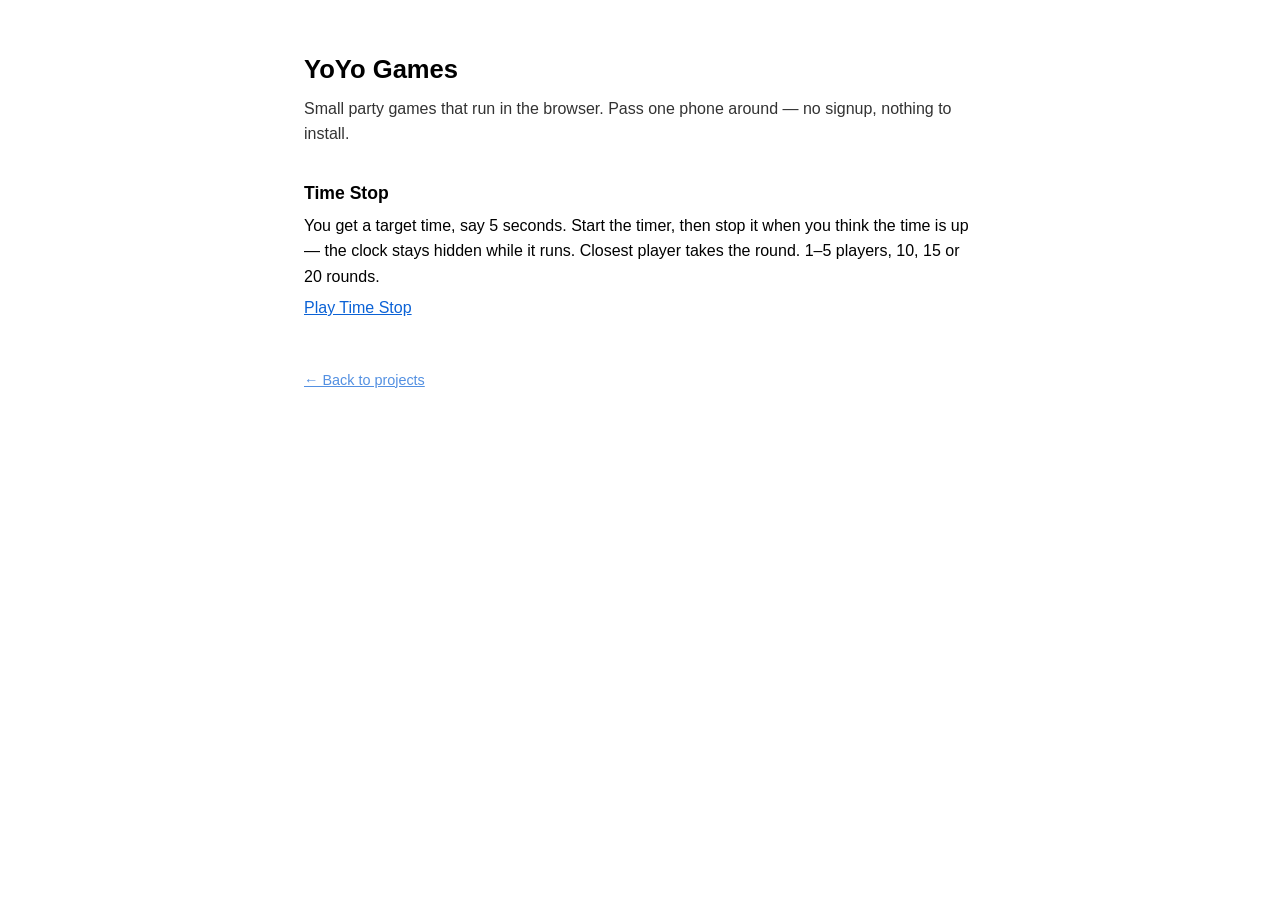
==== yoyo-games/index.html @ e6273048 "Add Time Stop game under a YoYo Games section Time Stop is a pass-the-device party game. Each round " ====
<!DOCTYPE html>
<html lang="en">
<head>
<meta charset="utf-8">
<meta name="viewport" content="width=device-width, initial-scale=1">
<title>YoYo Games — Ahmad Almazeedi</title>
<meta name="description" content="YoYo Games: small browser party games by Ahmad Almazeedi. No signup, nothing to install.">
<link rel="canonical" href="https://ahmad-almazeedi.github.io/yoyo-games/">
<style>
:root { color-scheme: light dark; }
body { font-family: -apple-system, BlinkMacSystemFont, "Segoe UI", Roboto, Helvetica, Arial, sans-serif; line-height: 1.6; max-width: 42rem; margin: 0 auto; padding: 2rem 1.25rem 4rem; }
h1 { font-size: 1.6rem; margin-bottom: 0.25rem; }
h2 { font-size: 1.1rem; margin: 2rem 0 0.25rem; }
p { margin: 0.35rem 0; }
a { color: #0b62d6; }
.lede { opacity: 0.8; }
footer { margin-top: 3rem; font-size: 0.9rem; opacity: 0.7; }
</style>
</head>
<body>
<h1>YoYo Games</h1>
<p class="lede">Small party games that run in the browser. Pass one phone around — no signup, nothing to install.</p>

<h2>Time Stop</h2>
<p>You get a target time, say 5 seconds. Start the timer, then stop it when you think the time is up — the clock stays hidden while it runs. Closest player takes the round. 1–5 players, 10, 15 or 20 rounds.</p>
<p><a href="./time-stop/">Play Time Stop</a></p>

<footer>
<p><a href="../">&#8592; Back to projects</a></p>
</footer>
</body>
</html>
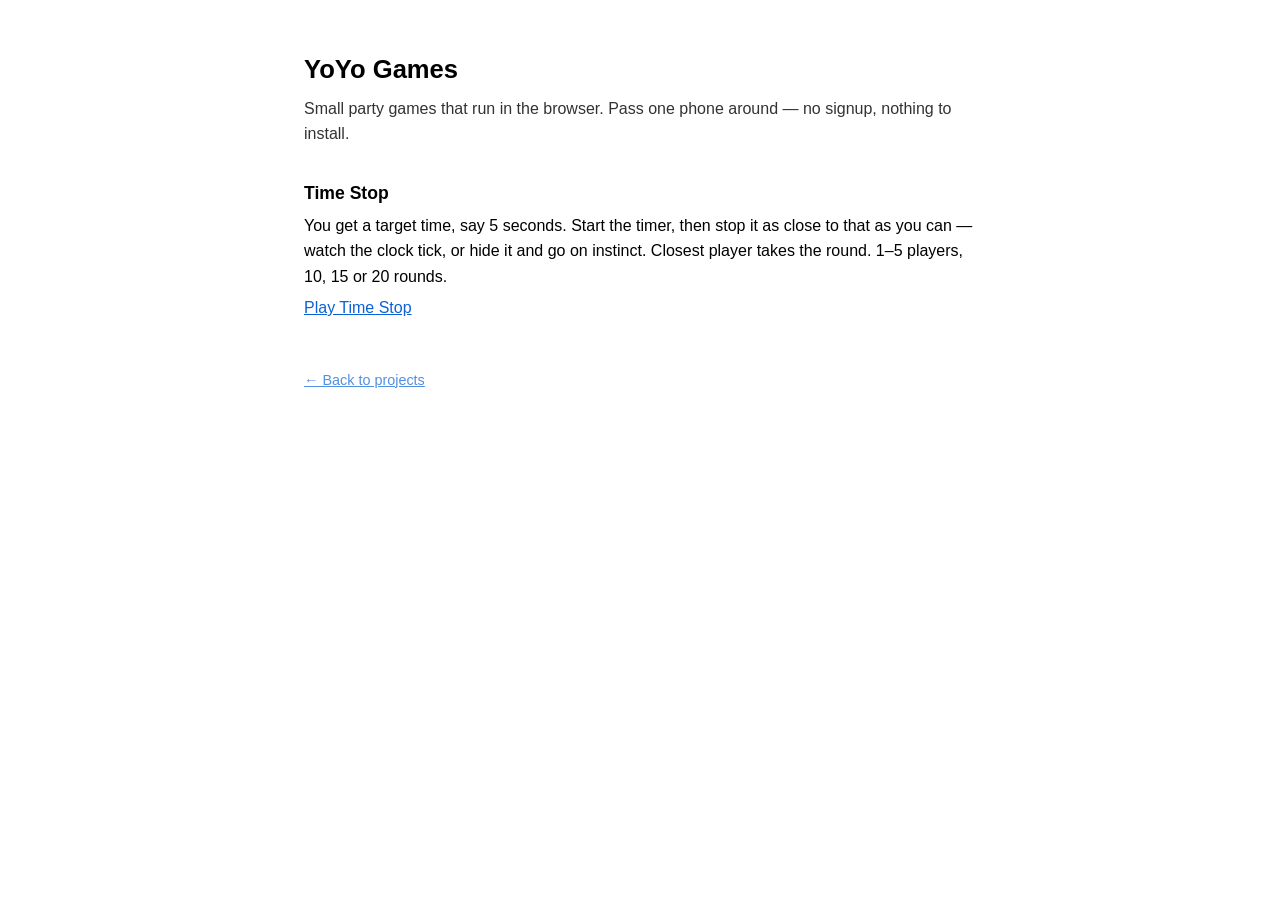
==== commit c9278ff0: "Show the running clock, with a Show/Hide option The timer now ticks visibly above the Start/Stop pad" ====
--- a/yoyo-games/index.html
+++ b/yoyo-games/index.html
@@ -22,7 +22,7 @@
 <p class="lede">Small party games that run in the browser. Pass one phone around — no signup, nothing to install.</p>
 
 <h2>Time Stop</h2>
-<p>You get a target time, say 5 seconds. Start the timer, then stop it when you think the time is up — the clock stays hidden while it runs. Closest player takes the round. 1–5 players, 10, 15 or 20 rounds.</p>
+<p>You get a target time, say 5 seconds. Start the timer, then stop it as close to that as you can — watch the clock tick, or hide it and go on instinct. Closest player takes the round. 1–5 players, 10, 15 or 20 rounds.</p>
 <p><a href="./time-stop/">Play Time Stop</a></p>
 
 <footer>
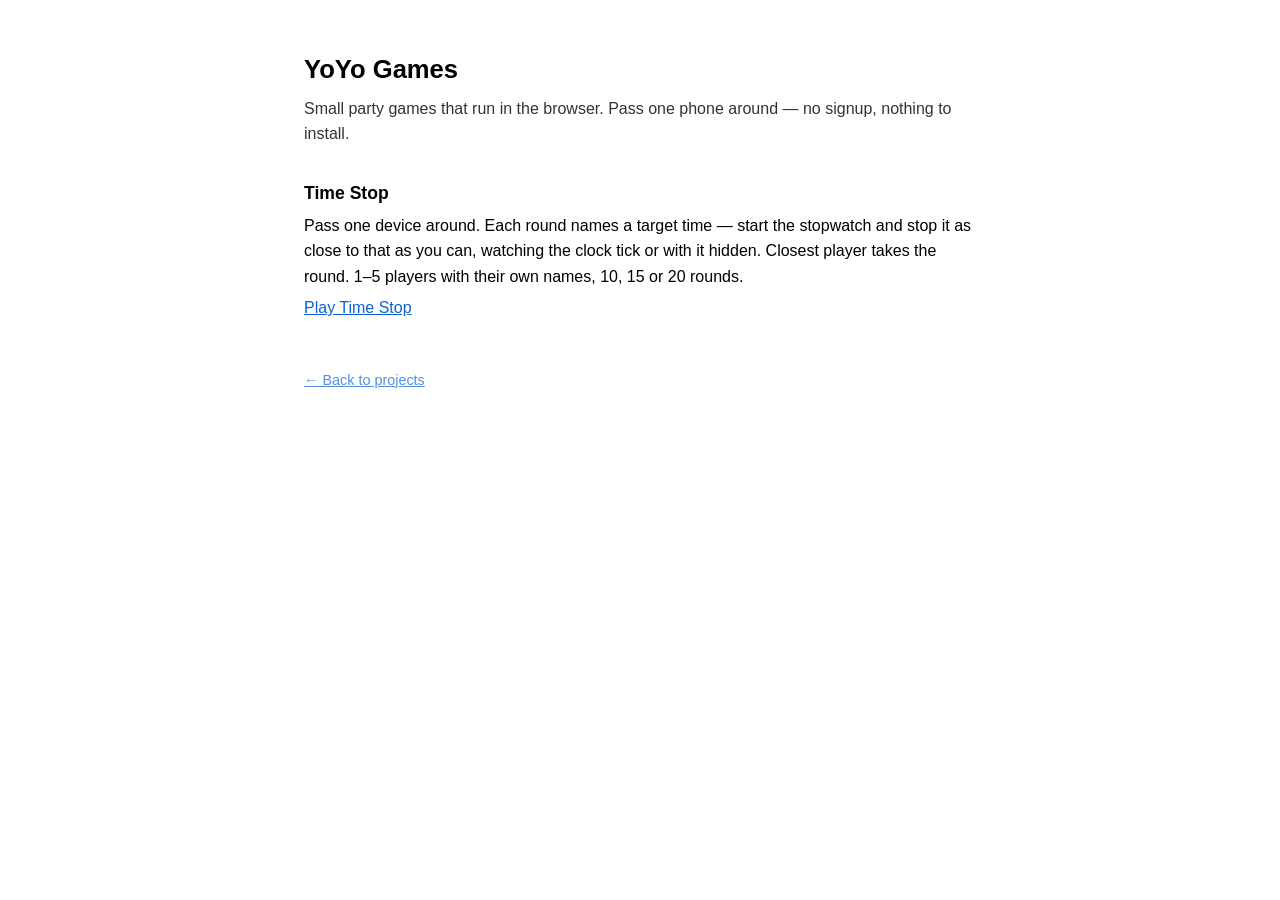
==== commit 89f91a13: "Restyle Time Stop and add player names Reworks the game to the indigo-on-near-black party-game look:" ====
--- a/yoyo-games/index.html
+++ b/yoyo-games/index.html
@@ -22,7 +22,7 @@
 <p class="lede">Small party games that run in the browser. Pass one phone around — no signup, nothing to install.</p>
 
 <h2>Time Stop</h2>
-<p>You get a target time, say 5 seconds. Start the timer, then stop it as close to that as you can — watch the clock tick, or hide it and go on instinct. Closest player takes the round. 1–5 players, 10, 15 or 20 rounds.</p>
+<p>Pass one device around. Each round names a target time — start the stopwatch and stop it as close to that as you can, watching the clock tick or with it hidden. Closest player takes the round. 1–5 players with their own names, 10, 15 or 20 rounds.</p>
 <p><a href="./time-stop/">Play Time Stop</a></p>
 
 <footer>
